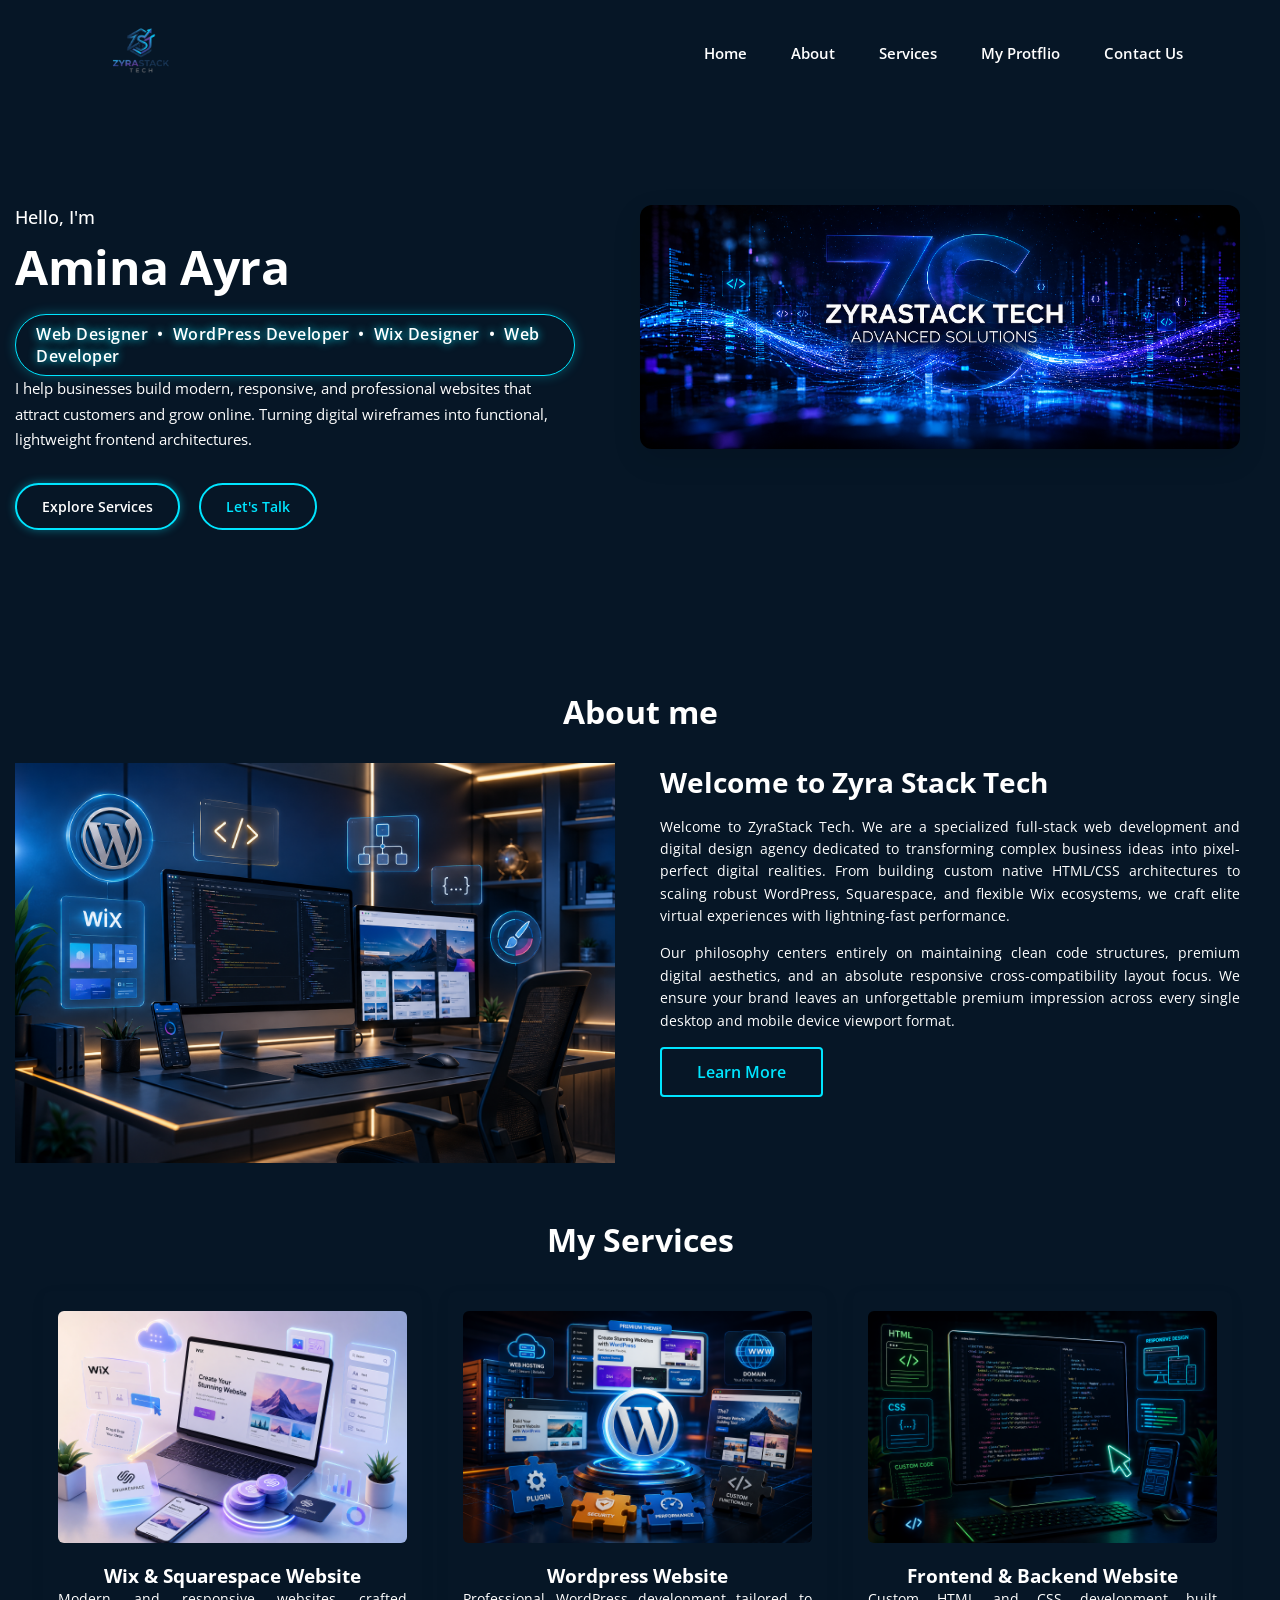
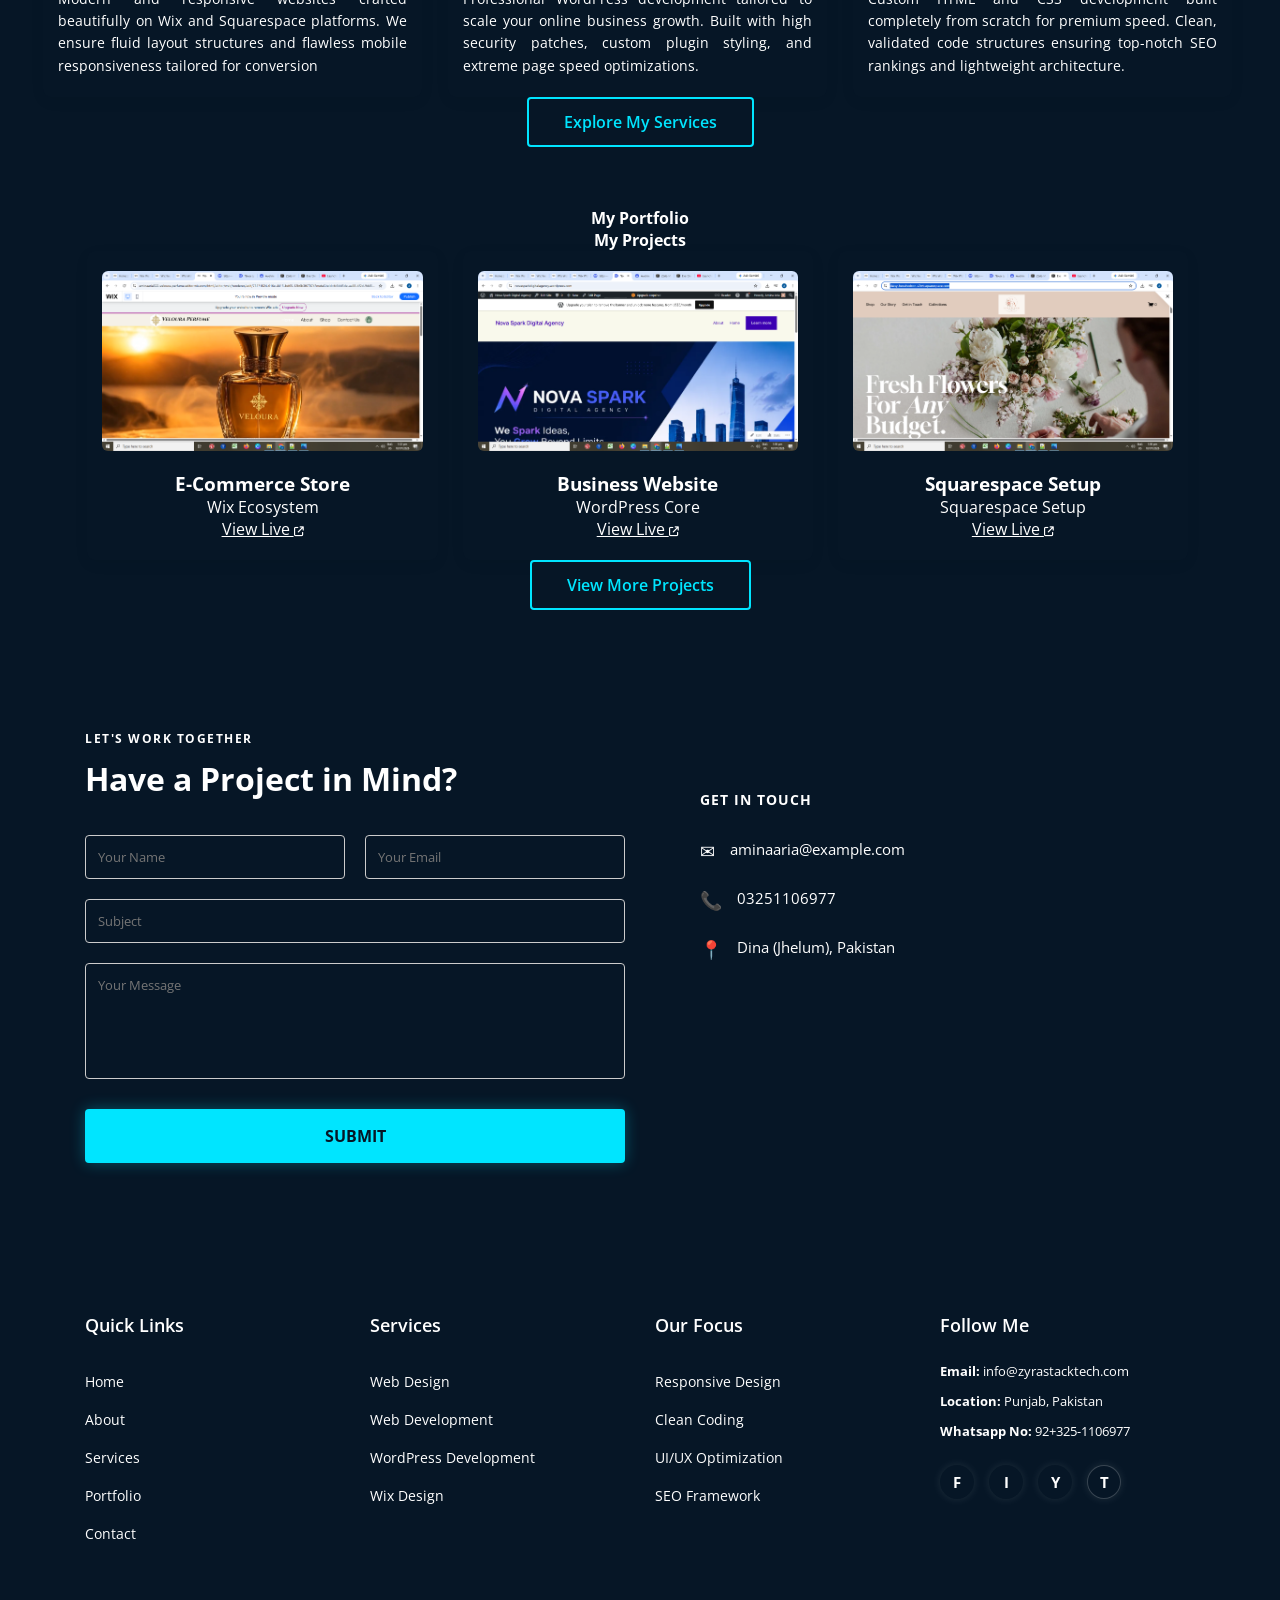
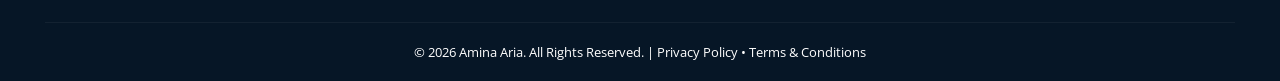
==== index.html @ ef93464f "Add files via upload" ====
<!DOCTYPE html>
<html>
<head>
<!-- Google Fonts Link for Open Sans -->
<link rel="preconnect" href="https://fonts.googleapis.com">
<link rel="preconnect" href="https://fonts.gstatic.com" crossorigin>
<link href="https://fonts.googleapis.com/css2?family=Open+Sans:ital,wght@0,300..800;1,300..800&display=swap" rel="stylesheet">
    <meta charset="UTF-8">
    <meta name="viewport" content="width=device-width, initial-scale=1.0">
	<link rel="stylesheet" href="https://cdnjs.cloudflare.com/ajax/libs/font-awesome/6.2.1/css/all.min.css">
    <title>ZyraStack Tech</title>
  
    <link rel="stylesheet" href="CSS/style.css">
</head>
<body>

    <!-- ...Header... -->
    <header>
        <div class="logo">
            <img src="images/logo.png" alt="ZyraStack Tech" height="120">
        </div>
        <nav>
        <div class="nav-links" id="navLinks" >
<i class="fas fa-times" onclick="hideMenu()"></i>
            <ol>
                <li><a href="index.html">Home</a></li>
                <li><a href="About .html">About</a></li>
                <li><a href="My Services.html">Services</a></li>
				<li><a href="My Protflio.html">My Protflio</a></li>
                <li><a href="Contact Us.html">Contact Us</a></li>
            </ol>
			</div>
		<i class="fa-solid fa-bars"onclick="showMenu()"></i>
        </nav>
    </header>
	
    <!-- ...Header... -->
	
	<!--...Homepage...-->
	
	<section id="home" class="hero-section container">
    <div class="row">
        <!-- Left Side: Professional Bio & Intro -->
        <div class="col-6 hero-text-block">
            <h5 class="greet-text">Hello, I'm</h5>
            <h1 class="brand-title">Amina Ayra</h1>
           <p class="neon-tag">Web Designer &nbsp;&bull;&nbsp; WordPress Developer &nbsp;&bull;&nbsp; Wix Designer &nbsp;&bull;&nbsp; Web Developer</p>
            
            <p class="hero-desc">I help businesses build modern, responsive, and professional websites that attract customers and grow online. Turning digital wireframes into functional, lightweight frontend architectures.</p>
            
            <div class="hero-btn-group">
                <a href="My Services.html" class="btn-primary">Explore Services</a>
                <a href="Contact Us" class="btn-secondary">Let's Talk</a>
            </div>
        </div>
        
        <!-- Right Side: Big Tech Banner Image -->
        <div class="col-6 hero-image-block">
            <img class="img-responsive hero-banner-img" src="images/banner.jpg" alt="ZyraStack Tech Premium Grid Graphic">
        </div>
    </div>
</section>




	
	
	
<!--    My About Section    -->
<section class="about-section container">
    <h1 class="heading text-center">About me</h1> <!-- Sir jaisa center-aligned heading -->
    
    <div class="row">
        <!-- Left Side: Image Column -->
        <div class="col-6">
            <img class="img-responsive" src="images/About.jpg" alt="About ZyraStack Tech">
        </div>
        
        <!-- Right Side: Content Column -->
        <div class="col-6 about-content">
            <h3>Welcome to Zyra Stack Tech</h3>
            <p>Welcome to ZyraStack Tech. We are a specialized full-stack web development and digital design agency dedicated to transforming complex business ideas into pixel-perfect digital realities. From building custom native HTML/CSS architectures to scaling robust WordPress, Squarespace, and flexible Wix ecosystems, we craft elite virtual experiences with lightning-fast performance.</p>
            <p>Our philosophy centers entirely on maintaining clean code structures, premium digital aesthetics, and an absolute responsive cross-compatibility layout focus. We ensure your brand leaves an unforgettable premium impression across every single desktop and mobile device viewport format.</p>
			<a href="About .html" class="btn-secondary">Learn More</a>
        </div>
    </div>
</section>







<!-- My Services Section -->
<section class="services-section container">
    <h1 class="heading text-center">My Services</h1> <!-- Sir jaisa center-aligned heading -->
    
    <div class="row">
	<div class="container">
        <!-- Card 1: Custom Code -->
        <div class="col-4 text-center">
            <img class="img-responsive" src="images/S1.jpg" alt="Wix & Squarespace">
			<h3>Wix & Squarespace Website</h3>
            <p>Modern and responsive websites crafted beautifully on Wix and Squarespace platforms. We ensure fluid layout structures and flawless mobile responsiveness tailored for conversion</p>
        </div>
        
        <!-- Card 2: WordPress -->
        <div class="col-4 text-center">
            <img class="img-responsive" src="images/S2.jpg" alt="WordPress">
			<h3>Wordpress Website</h3>
            <p>Professional WordPress development tailored to scale your online business growth. Built with high security patches, custom plugin styling, and extreme page speed optimizations.</p>
        </div>
        
        <!-- Card 3: Squarespace -->
        <div class="col-4 text-center">
            <img class="img-responsive" src="images/S3.jpg" alt="HTML & CSS">
			<h3>Frontend & Backend Website</h3>
           <p>Custom HTML and CSS development built completely from scratch for premium speed. Clean, validated code structures ensuring top-notch SEO rankings and lightweight architecture.</p>
		     <!-- Centered Button under Services Grid -->

  

        </div>
		
		  <div class="button-center-wrapper">
    <a href="My Services.html" class="btn-group">Explore My Services</a>
</div>
		
		
		
		
		
		<!-- My Protflio Section -->
<section class="Protflio-section container">
   <section class="Portfolio-section container" style="margin-top: 60px;">
    <h1 class="text-center" style="color: #0B1B4F; font-weight: 700; margin-bottom: 0;">My Portfolio</h1>
    <h4 class="portfolio-sub-project-heading text-center">My Projects</h4

<!-- Aapki portfolio cards ki grid yahan aayegi -->

<!-- Centered Button under Portfolio Grid -->

    <div class="row">
	<div class="container">
        <!-- Card 1: Custom Code -->
        <div class="col-4 text-center">
            <img class="img-responsive" src="images/C2.jpg" alt="Wix & Squarespace">
			<h3>E-Commerce Store</h3>
           <span class="project-tech-tag">Wix Ecosystem</span>
                    <div>
                        <a href="https://aminaaria322.wixsite.com/veloura-perfume" target="_blank" class="view-project-link">View Live <i class="fa-solid fa-arrow-up-right-from-square" style="font-size: 10px;"></i></a>
                    </div>
        </div>
        
        <!-- Card 2: WordPress -->
        <div class="col-4 text-center">
            <img class="img-responsive" src="images/C9.jpg" alt="WordPress">
			<h3>Business Website</h3>
           <span class="project-tech-tag">WordPress Core</span>
                    <div>
                        <a href="https://novasparkdigitalagency.wordpress.com/" target="_blank" class="view-project-link">View Live <i class="fa-solid fa-arrow-up-right-from-square" style="font-size: 10px;"></i></a>
                    </div>
        </div>
        
        <!-- Card 3: Squarespace -->
        <div class="col-4 text-center">
            <img class="img-responsive" src="images/Flower" alt="HTML & CSS">
			<h3>Squarespace Setup</h3>
            <span class="project-tech-tag">Squarespace Setup</span>
                    <div>
                        <a href="https://daisy-hexahedron-s2wt.squarespace.com/" target="_blank" class="view-project-link">View Live <i class="fa-solid fa-arrow-up-right-from-square" style="font-size: 10px;"></i></a>
                   
				   </section>
 <div class="button-center-wrapper" >
        <a href="My Protflio.html" class="btn-group">View More Projects</a>
    </div>
	
	
	<section class="home-contact-section-wrapper">
    <div class="container" style="max-width: 1140px; margin: 0 auto; padding: 0 15px;">
        <div class="wireframe-row-container">
            
            <div class="wireframe-col-6">
                <h5 style="letter-spacing: 1.5px; font-size: 12px; margin-bottom: 10px;">LET'S WORK TOGETHER</h5>
                <h2 style="font-size: 32px; font-weight: 700; margin-top: 0; margin-bottom: 35px;">Have a Project in Mind?</h2>
                
                <form>
                    <div style="display: flex; gap: 20px; margin-bottom: 20px;">
                        <input type="text" class="wireframe-form-input" placeholder="Your Name" required style="width: 50%; padding: 12px; border-radius: 4px;">
                        <input type="email" class="wireframe-form-input" placeholder="Your Email" required style="width: 50%; padding: 12px; border-radius: 4px;">
                    </div>
                    
                    <div style="margin-bottom: 20px;">
                        <input type="text" class="wireframe-form-input" placeholder="Subject" style="width: 100%; padding: 12px; border-radius: 4px; box-sizing: border-box;">
                    </div>
                    
                    <div style="margin-bottom: 25px;">
                        <textarea class="wireframe-form-input" placeholder="Your Message" rows="5" required style="width: 100%; padding: 12px; border-radius: 4px; box-sizing: border-box; resize: none;"></textarea>
                    </div>
                    
                     <button type="submit" class="neon-glow-submit">submit</button>
                </form>
            </div>
            
            <div class="wireframe-col-6" style="padding-left: 60px; padding-top: 60px;">
                <h4 style="letter-spacing: 1px; font-size: 14px; margin-bottom: 30px;">GET IN TOUCH</h4>
                
                <div style="display: flex; align-items: flex-start; margin-bottom: 25px; gap: 15px;">
                    <div style="font-size: 18px;">✉</div>
                    <div class="info-details">
                        <p style="margin: 0; font-size: 15px;">aminaaria@example.com</p>
                    </div>
                </div>
                
                <div style="display: flex; align-items: flex-start; margin-bottom: 25px; gap: 15px;">
                    <div style="font-size: 18px;">📞</div>
                    <div class="info-details">
                        <p style="margin: 0; font-size: 15px;">03251106977</p>
                    </div>
                </div>
                
                <div style="display: flex; align-items: flex-start; margin-bottom: 25px; gap: 15px;">
                    <div style="font-size: 18px;">📍</div>
                    <div class="info-details">
                        <p style="margin: 0; font-size: 15px;">Dina (Jhelum), Pakistan</p>
                    </div>
                </div>
            </div>
            
        </div>
    </div>
</section>
	
	
	
	
	<!--start footer-->
	<footer>
   <footer class="wireframe-tutorial-footer">
    <div class="inner-container">
        
        <div class="footer-custom-row">
            
            <div class="footer-col-3">
                <h3>Quick Links</h3>
                <ul class="footer-menu-links">
                    <li><a href="index.html">Home</a></li>
                    <li><a href="About Us.html">About</a></li>
                    <li><a href="My Services.html">Services</a></li>
                    <li><a href="My Protflio.html">Portfolio</a></li>
                    <li><a href="Contact Us.html">Contact</a></li>
                </ul>
            </div>
            
            <div class="footer-col-3">
                <h3>Services</h3>
                <ul class="footer-menu-links">
                    <li><a href="My Services.html">Web Design</a></li>
                    <li><a href="My Services.html">Web Development</a></li>
                    <li><a href="My Services.html">WordPress Development</a></li>
                    <li><a href="My Services.html">Wix Design</a></li>
                </ul>
            </div>
            
            <div class="footer-col-3">
                <h3>Our Focus</h3>
                <ul class="footer-menu-links">
                    <li><a href="#">Responsive Design</a></li>
                    <li><a href="#">Clean Coding</a></li>
                    <li><a href="#">UI/UX Optimization</a></li>
                    <li><a href="#">SEO Framework</a></li>
                </ul>
            </div>
            
            <div class="footer-col-3 contact-social-pane">
                <h3>Follow Me</h3>
                
                <p><b>Email:</b> <a href="mailto:info@zyrastacktech.com">info@zyrastacktech.com</a></p>
                <p><b>Location:</b> Punjab, Pakistan</p>
				<p><b>Whatsapp No: </b>92+325-1106977</p>
                
                <div class="social-icons-wrapper">
                    <a href="https://www.facebook.com/" target="_blank" class="social-icon facebook">F</a>
                    <a href="https://www.instagram.com/" target="_blank" class="social-icon instagram">I</a>
                    <a href="https://www.youtube.com/" target="_blank" class="social-icon youtube">Y</a>
                    <a href="https://www.tiktok.com/" target="_blank" class="social-icon tiktok">T</a>
                </div>
            </div>
            
        </div> </div>
</footer>

<div class="base-copyright-strip text-center">
    <div class="container">
        <p>&copy; 2026 Amina Aria. All Rights Reserved. | <a href="#">Privacy Policy</a> &bull; <a href="#">Terms & Conditions</a></p>
    </div>
</div>
	
	
	</footer>

    <!--...end footer...-->
	
	
	
   <script>
   var navLinks =document.getElementById("navLinks");
   function showMenu () {
   navLinks.style.left = "0";
   }
    function hideMenu () {
   navLinks.style.left = "-200px";
   }
  </script>

</body>
</html>
---- CSS/style.css ----
* {
     background-color: #061626 !important;
            color: #ffffff !important;
    margin: 0;
    padding: 0;
	font-family:'Open Sans', sans serif;
    box-sizing: border-box;
}
header {
    display: flex;
    padding: 15px 6%;
    justify-content: space-between;
    align-items: center;
}

.logo img {
    height: 70px;
    width: auto;
}

.nav-links {
    flex: 1;
    text-align: right;
}

.nav-links ol li {
    list-style: none;
    display: inline-block;
    padding: 8px 20px;
}

.nav-links ol li a {
    color: #0B1B4F;
    text-decoration: none;
    font-size: 15px;
    font-weight: 600;
}

/* FIX: Desktop par dono icons ko complete hide kar diya */
header .fa-bars, 
header .fa-times {
    display: none;
}

.hero-section {
    padding: 100px 0 60px 0;
    overflow: hidden;
    clear: both;
    background: #ffffff;
}

.hero-text-block {
    text-align: left;
    padding-right: 40px;
    box-sizing: border-box;
}

.greet-text {
    font-size: 18px;
    color: #666;
    margin-bottom: 5px;
    font-weight: 500;
}

.brand-title {
    font-size: 48px;
    color: #0B1B4F;
    margin: 0 0 15px 0;
    font-weight: 700;
    letter-spacing: -0.5px;
}


.neon-tag {
    display: inline-block;
    padding: 8px 20px;
    background: rgba(0, 229, 255, 0.1);
    border: 1.5px solid #00e5ff;
    color: #00e5ff;
    border-radius: 50px;
    text-shadow: 0 0 8px #00e5ff;
    box-shadow: 0 0 12px rgba(0, 229, 255, 0.3);
    font-weight: 600;
    letter-spacing: 0.5px;
}
.hero-desc {
    font-size: 15px;
    color: #555;
    line-height: 1.7;
    margin-bottom: 30px;
}

/* Hero Actions Button Group */
.hero-btn-group a {
    text-decoration: none;
    padding: 12px 25px;
    font-size: 14px;
    font-weight: 600;
    border-radius: 30px;
    display: inline-block;
    margin-right: 15px;
    transition: all 0.3s ease;
}

.btn-primary {
    background: #00e5ff;
    color: white !important;
    border: 2px solid #00e5ff;
    font-weight: 700;
    transition: all 0.3s ease;
    box-shadow: 0 0 10px rgba(0, 229, 255, 0.4);
}
.btn-primary:hover {
    background: transparent;
    color: #00e5ff !important;
    box-shadow: 0 0 20px #00e5ff;
}
.btn-primary:active {
    transform: scale(0.95);
    background: #00b3c0;
}

/* Second Button: Let's Talk (Elegant Border with Neon Hover) */
.btn-secondary {
     background: transparent;
    color: #00e5ff !important;
    text-align: center;
    text-decoration: none;
    border: 2px solid #00e5ff;
    padding: 12px 35px;
    border-radius: 4px;
    font-weight: 600;
    transition: all 0.3s ease;
    display: inline-block;
}
.btn-secondary:hover {
    background: #00e5ff;
    color: #020b14 !important;
    box-shadow: 0 0 20px #00e5ff; 
}
.btn-secondary:active {
    transform: scale(0.95);
}

/* Right Column Image Controls */
.hero-image-block {
    box-sizing: border-box;
}

.hero-banner-img {
    width: 100%;
    height: auto;
    border-radius: 12px;
    box-shadow: 0 10px 30px rgba(0,0,0,0.1);
}




.heading {
    margin-top: 50px;
    margin-bottom: 30px;
    font-size: 32px;
    color: #0B1B4F;
}

/* ==================== ABOUT SECTION GRID FIX ==================== */
.about-section {
    margin-top: 50px;
    margin-bottom: 50px;
    overflow: hidden; /* Elements ko screen se bahar bikharne se rokne ke liye */
    clear: both;
}

/* Global Grid System Setup for Custom Layouts */
.col-6 {
    float: left;
    width: 48%; /* 48% width + 4% gap = 100% split layout */
    margin-right: 2%;
    box-sizing: border-box;
}

/* Last column ka margin clear karne ke liye */
.row .col-6:last-child {
    margin-right: 0;
}

/* Content formatting adjustments */
.about-content {
    text-align: left;
    padding-left: 20px;
}

.about-content h3 {
    font-size: 28px;
    color: #0B1B4F;
    margin-top: 0;
    margin-bottom: 15px;
}

.about-content p {
    font-size: 14px;
    color: #333;
    line-height: 1.6;
    margin-bottom: 15px;
    text-align: justify; /* Sides se text aligned rahega */
}
.about-section-wrapper {
    background-color:  #061626!important;
    color: #0B1B4F;
    padding: 80px 0;
}

.about-title-block h5 {
    color: #00e5ff;
    font-size: 14px;
    letter-spacing: 2px;
    text-transform: uppercase;
    margin: 0 0 10px 0;
}

.about-title-block h2 {
    color: #0B1B4F;
    font-size: 34px;
    margin: 0 0 40px 0;
}

.about-img-box img {
    width: 100%;
    border-radius: 12px;
    box-shadow: 0 8px 24px rgba(11,27,79,0.08);
}

.about-content-box h3 {
    color: #0B1B4F;
    font-size: 26px;
    margin-top: 0;
}

.about-content-box p {
    color: #555;
    line-height: 1.7;
    font-size: 15px;
}
.services-section .col-4 {
    display: inline-block;
    vertical-align: top;
    width: 31%; /* Yeh width teeno cards ko desktop par ek hi line mein arrange kar degi */
    margin-bottom: 20px;
    box-sizing: border-box;
    padding:0  20px;
}
.services-section .col-4 {
    float: left;
    width: 31%; /* 31% width + margins mil kar perfect 100% space banayenge */
    margin: 0 1.1%; /* Cards ke beech ka horizontal gap */
    box-sizing: border-box;
    padding: 20px 15px;
    background: #fff; /* Clean white block background */
    border-radius: 8px;
    box-shadow: 0 4px 15px rgba(0,0,0,0.05); /* Soft premium shadow effect */
}

.services-section .col-4 img {
    width: 100%;
    height: auto;
    border-radius: 6px;
    margin-bottom: 20px;
    display: block;
}

.services-section .col-4 p {
    font-size: 14px;
    color: black;
    line-height: 1.6;
    text-align: justify; /* Text sides se bikhra hua nahi lagega */
}
.services-action-wrapper {
    text-align: center;
    width: 100%;
    margin-top: 45px;
    clear: both;
}
.btn-group {
    background: transparent;
    color: #00e5ff !important;
    text-align: center;
    text-decoration: none;
    border: 2px solid #00e5ff;
    padding: 12px 35px;
    border-radius: 4px;
    font-weight: 600;
    transition: all 0.3s ease;
    display: inline-block;
}
.btn-group:hover {
    background: #00e5ff;
    color: #020b14 !important;
    box-shadow: 0 0 20px #00e5ff;
}
.btn-group:active {
    transform: scale(0.95);
}
/* ==================== AMINA'S LAYOUT FIXES ==================== */

/* Buttons Core Wrapper Configuration */
.button-center-wrapper {
    display: block;
    width: 100%;
    text-align: center;
    margin: 40px 0;
    clear: both; /* Yeh pichle section ke floats ko break karega */
}


/* Services Section: Light Off-White / Grey */
.services-section-wrapper {
    background-color: #f8f9fa !important;
    color: #0B1B4F;
    padding: 80px 0;
}

/* Portfolio Section: Clean White */
.portfolio-section-wrapper {
    background-color: #ffffff !important;
    color: #0B1B4F;
    padding: 80px 0;
}

/* Home Page Contact Section: Dark Navy Blue (Direct Emphasis Match) */
.home-contact-section-wrapper {
    background-color: #061626   !important;
    color: #ffffff;
    padding: 80px 0;
}

/* Text adjustments inside Dark Contact Section */
.home-contact-section-wrapper h2, 
.home-contact-section-wrapper h5, 
.home-contact-section-wrapper p,
.home-contact-section-wrapper .info-details p {
    color: #ffffff !important;
}

.home-contact-section-wrapper .wireframe-form-input {
    background-color: #ffffff;
    color: #333333;
    border: 1px solid #cccccc;
}

/* Universal Layout Container Classes */
.wireframe-row-container {
    display: flex;
    flex-wrap: wrap;
    margin-right: -15px;
    margin-left: -15px;
}

.wireframe-col-6 {
    flex: 0 0 50%;
    max-width: 50%;
    padding: 0 15px;
    box-sizing: border-box;
}
/* Updated Button Styles */
 .neon-glow-submit {
            width: 100% !important;
            padding: 16px;
            background: #00e5ff !important;
            border: none !important;
            border-radius: 4px;
            color: #061626 !important;
            font-size: 16px;
            font-weight: 700;
            text-transform: uppercase;
            cursor: pointer;
            box-shadow: 0 0 15px rgba(0, 229, 255, 0.3);
        }

/* ==================== WIREFRAME TUTORIAL 4-COLUMN FOOTER SYSTEM ==================== */
.wireframe-tutorial-footer {
    background-color:#061626  ; /* Purereplication from tutorial class image snap */
    padding: 70px 0;
    color: #ffffff;
    display: block;
    clear: both;
    box-sizing: border-box;
}

.wireframe-tutorial-footer .inner-container {
    max-width: 1140px;
    margin: 0 auto;
    padding: 0 15px;
}

/* Base ROW alignment structure matching services row logic */
.footer-custom-row {
    display: flex;
    flex-wrap: wrap;
    margin-right: -15px;
    margin-left: -15px;
}

/* Standard Column Sizing: col-3 = 25% width for 4 columns */
.footer-col-3 {
    flex: 0 0 25%;
    max-width: 25%;
    padding: 0 15px;
    box-sizing: border-box;
    text-align: left; /* Ensuring left alignment for structure */
}

/* Footer Typography & Spacing Rules */
.wireframe-tutorial-footer h3 {
    font-size: 18px;
    font-weight: 600;
    margin-top: 0;
    margin-bottom: 25px;
    color: #ffffff;
}

.footer-menu-links {
    list-style: none;
    padding: 0;
    margin: 0;
}

.footer-menu-links li {
    padding: 8px 0; /* Exact matching line spacing from tutorial view */
}

.footer-menu-links li a {
    color: rgba(255, 255, 255, 0.85);
    text-decoration: none;
    font-size: 14px;
    transition: color 0.3s ease;
}

.footer-menu-links li a:hover {
    color: #00e5ff; /* Sleek cyan response on hover */
}

/* Contact & Social Interaction Pane Styles */
.contact-social-pane p {
    font-size: 13px;
    color: rgba(255, 255, 255, 0.7);
    margin-top: 0;
    margin-bottom: 12px;
}

.contact-social-pane p a {
    color: rgba(255, 255, 255, 0.7);
    text-decoration: none;
}

.contact-social-pane p a:hover {
    color: #ffffff;
}

/* Social Media Glowing Icons Wrapper */
.social-icons-wrapper {
    margin-top: 25px;
    display: flex;
    gap: 15px; /* Spacing between icons */
}

.social-icon {
    width: 34px;
    height: 34px;
    display: flex;
    align-items: center;
    justify-content: center;
    border-radius: 50%; /* Modern circle shape for texture */
    font-weight: bold;
    font-size: 15px;
    text-decoration: none !important;
    transition: all 0.3s ease;
    box-shadow: 0 0 10px rgba(255, 255, 255, 0.1);
}

.social-icon:hover {
    transform: translateY(-3px); /* Subtle hover animation */
}

/* Social Icon Color Palette Matching Brand Context */
.facebook { background-color: #3b5998; color: #fff; }
.instagram { background-color: #c13584; color: #fff; }
.youtube { background-color: #ff0000; color: #fff; }
.tiktok { background-color: #000000; color: #fff; border: 1px solid rgba(255,255,255,0.2); }

.social-icon.facebook:hover, 
.social-icon.instagram:hover,
.social-icon.youtube:hover {
    box-shadow: 0 0 20px rgba(0, 229, 255, 0.5); /* Cyan glow from brand logo */
}

/* BASE COPYRIGHT STRIPLINE */
.base-copyright-strip {
    background-color: #023047;
    padding: 20px 0;
    color: rgba(255, 255, 255, 0.6);
    font-size: 13px;
    border-top: 1px solid rgba(255, 255, 255, 0.05);
    clear: both;
}

.base-copyright-strip a {
    color: rgba(255, 255, 255, 0.6);
    text-decoration: none;
}

.base-copyright-strip a:hover {
    color: #ffffff;
}

/* RESPONSIVE Compatibility for Mobile (Vertical Stack) */
@media (max-width: 768px) {
    .footer-col-3 {
        width: 100% !important;
        max-width: 100% !important;
        float: none !important;
        text-align: center !important;
        padding: 0;
        margin-bottom: 30px;
    }
    
    .social-icons-wrapper {
        justify-content: center;
    }
}

/* Absolute Positioning & Base Utility Fixes */
.text-center {
    text-align: center !important;
}

/* Copyright Base Strip Line */
.copyright-footer-strip {
    background-color: #1a0033;
    padding: 20px 0;
    color: #ffffff;
    margin-top: 50px;
    clear: both;
}
/* Custom utility tag for text centering */
.text-center {
    text-align: center;
}
.img-responsive{
max-width:100%;
height:auto;
}
	.container{
	padding-left:15px;
	padding-right:15px;
	margin-left:auto;
	margin-right:auto;
}
 @media (max-width: 700px) {
	 
	 .col-6 {
        width: 100% !important;
        float: none !important;
        margin-right: 0 !important;
        margin-bottom: 20px;
    }
    .about-content {
        padding-left: 0;
        text-align: center;
    }
	 
	 .services-section {
        width: 90%;
    }
    
    /* Mobile par cards ko standard stack kar diya, horizontal nahi */
    .services-section .col-4 {
        width: 100% !important;
        float: none !important;
        display: block !important;
        margin-bottom: 30px !important;
        padding: 0 15px;
    }
	.fa-bars {
		position:absolute;
		right:10px;
		top:36px;
		font-size:22px;
		color:#0B1B4F;
	}
		
    .hero-section {
        padding: 50px 0;
    }
    .hero-text-block {
        padding-right: 0;
        text-align: center;
        margin-bottom: 40px;
    }
    .hero-btn-group a {
        margin: 5px;
    }
.logo {
    text-align: left;
 
	}
.logo img {
        height: 60px !important; /* HTML ki height="120" ko override karke half kar dega */
        width: auto;
    }
.nav-links ol li {
        display: block;
        padding: 15px 25px;
    }

    .nav-links {
        position: absolute;
        background: #0B1B4F;
        height: 100vh;
        width: 200px;
        top: 0;
        left: -200px; /* Hidden state by default */
        text-align: left;
        z-index: 15;
        transition: 0.5s; /* Drawer slide in/out transition */
    }

    .nav-links ol {
        padding-top: 60px;
    }

    .nav-links ol li a {
        color: #ffffff;
        font-size: 16px;
    }

    /* Mobile par Bars Icon active kiya */
    header .fa-bars {
        display: block !important;
        position: absolute;
        right: 20px;
        top: 35px;
        font-size: 24px;
        color: #0B1B4F;
        cursor: pointer;
    }

    /* Mobile par Cross Icon active kiya */
    .nav-links .fa-times {
        display: block !important;
        position: absolute;
        top: 20px;
        right: 20px;
        font-size: 22px;
        color: #ffffff;
        cursor: pointer;
    }

	/* Grid system */
.col-1 { width: 8.33%; }
.col-2 { width: 16.66%; }
.col-3 { width: 25%; }
.col-4 { width: 33.33%; }
.col-5 { width: 41.66%; }
.col-6 { width: 50%; }
.col-7 { width: 58.33%; }
.col-8 { width: 66.66%; }
.col-9 { width: 75%; }
.col-10 { width: 83.33%; }
.col-11 { width: 91.66%; }
.col-12 { width: 100%; }
/* Grid system */

.row::after {
    content: "";
    clear: both;
    display: table;
}

[class*="col-"] {
        width: 100% !important;
        float: none !important;
        display: block !important;
        margin-bottom: 40px !important;
    }

.container{
	padding-left:15px;
	padding-right:15px;
	margin-left:auto;
	margin-right:auto;
}
@media (min-width: 768px) {
    .container {
        width: 750px;
    }
}

@media (min-width: 992px) {
    .container {
        width: 970px;
    }
}

@media (min-width: 1200px) {
    .container {
        width: 1170px;
    }
/*Grid system */
.heading{
	text-align:center;
}
.img-responsive{
max-width:100%;
height:auto;
}
/* ==================== AMINA'S MASTER GRID & BRANDING SYSTEM ==================== */

/* Clearfix helper to prevent element dropping */
.row::after {
    content: "";
    clear: both;
    display: table;
}

.col-6 {
    width: 50%;
    float: left;
    box-sizing: border-box;
    padding: 15px;
}

.col-3 {
    width: 25%;
    float: left;
    box-sizing: border-box;
    padding: 12px;
}

/* --- Professional About Section Styling --- */


/* --- Fixed Services & Grid Layout --- */
.services-section-wrapper {
    padding: 80px 0;
    background: #ffffff;
}

.service-card-box {
    background: #ffffff;
    border: 1px solid #eef2f5;
    padding: 30px 20px;
    border-radius: 8px;
    text-align: center;
    transition: transform 0.3s ease, box-shadow 0.3s ease;
    box-shadow: 0 4px 15px rgba(0,0,0,0.02);
}

.service-card-box:hover {
    transform: translateY(-5px);
    box-shadow: 0 10px 25px rgba(11,27,79,0.08);
}

.service-card-box .icon {
    font-size: 36px;
    margin-bottom: 15px;
    display: inline-block;
}

.service-card-box h4 {
    color: #0B1B4F;
    font-size: 18px;
    margin: 0 0 12px 0;
}

.service-card-box p {
    color: #666;
    font-size: 14px;
    line-height: 1.6;
    margin: 0;
}
.btn-group{
	background: #0B1B4F ;
    color:  #fff;
	text-align: center;
	text-decoration:none;
    border: 2px solid #0B1B4F;
	
}
.btn-group:hover {
    background: #0B1B4F;
    color: #fff;
	text-align: center;
	border-color: #00e5ff;
	position:center;


/* Clean Portfolio Grid System */
.portfolio-section-clean {
    padding: 80px 0;
    font-family: 'Open Sans', sans-serif;
    background-color: #ffffff; /* Homepage theme ke mutabik badal sakte hain */
}
.portfolio-title-block {
    text-align: center;
    margin-bottom: 45px;
}
.portfolio-title-block p {
    font-size: 14px;
    letter-spacing: 2px;
    text-transform: uppercase;
    color: #777;
    margin-bottom: 5px;
}
.portfolio-title-block h2 {
    font-size: 36px;
    font-weight: 800;
    color: #111;
    margin-top: 0;
}
.portfolio-grid-wireframe {
    display: grid;
    grid-template-columns: repeat(auto-fit, minmax(300px, 1fr));
    gap: 30px;
    max-width: 1200px;
    margin: 0 auto;
    padding: 0 20px;
}
.portfolio-card-wireframe {
    background: #ffffff;
    border: 1px solid #e2e8f0;
    border-radius: 6px;
    overflow: hidden;
    text-align: center;
    padding-bottom: 20px;
    transition: transform 0.3s ease;
}
.portfolio-card-wireframe:hover {
    transform: translateY(-5px);
}
.portfolio-img-container {
    width: 100%;
    height: 200px;
    background: #f7fafc;
    border-bottom: 1px solid #e2e8f0;
}
.portfolio-img-container img {
    width: 100%;
    height: 100%;
    object-fit: cover;
}
.portfolio-meta-info {
    padding: 20px 15px 10px 15px;
}
.portfolio-meta-info h3 {
    font-size: 18px;
    font-weight: 700;
    margin: 0 0 5px 0;
    color: #2d3748;
}
.portfolio-meta-info p {
    font-size: 14px;
    color: #718096;
    margin: 0 0 15px 0;
}
.live-link-btn {
    font-size: 13px;
    font-weight: 600;
    color: #3182ce;
    text-decoration: none;
    display: inline-flex;
    align-items: center;
    gap: 5px;
}
.live-link-btn:hover {
    text-decoration: underline;
}
/* ==================== AMINA'S ELITE DARK MODE CUSTOMIZATION ==================== */

/* 1. Global Section Background Base Override */
.about-section-wrapper, 
.home-contact-section-wrapper {
    background-color: #061626 !important; /* Premium luxury dark blue */
    padding: 90px 0;
    display: block;
    clear: both;
    box-sizing: border-box;
    border: none !important; /* Removes unwanted top/bottom lines completely */
}

/* 2. Heading Beautiful Decoration (Hero Style Matching) */
.premium-deco-heading {
    color: #ffffff !important;
    font-size: 36px;
    font-weight: 700;
    position: relative;
    display: inline-block;
    margin-bottom: 35px;
    padding-bottom: 12px;
}

/* Bottom beautiful neon tracking line decoration */
.premium-deco-heading::after {
    content: '';
    position: absolute;
    bottom: 0;
    left: 0;
    width: 60px; /* Custom decorative underline width */
    height: 3px;
    background: linear-gradient(90deg, #00e5ff, #ffffff); /* Smooth neon gradient accent */
    border-radius: 2px;
}

/* Subtitles or mini tracking heads */
.premium-sub-badge {
    color: #00e5ff !important; /* Cyan pop highlight */
    font-size: 13px;
    font-weight: 700;
    letter-spacing: 2px;
    text-transform: uppercase;
    margin-bottom: 8px;
    display: block;
}

/* 3. Ghost White Premium Buttons System */
.btn-ghost-white {
    display: inline-block;
    background: transparent !important;
    color: #ffffff !important;
    border: 2px solid #ffffff !important;
    padding: 12px 35px;
    font-size: 15px;
    font-weight: 600;
    border-radius: 30px; /* Pill curved texture */
    text-decoration: none !important;
    cursor: pointer;
    transition: all 0.3s ease-in-out;
}

.btn-ghost-white:hover {
    background-color: #ffffff !important;
    color: #061626 !important; /* Inverts color cleanly on hover */
    box-shadow: 0 0 15px rgba(255, 255, 255, 0.3);
}

/* 4. Form Text Field Overhaul on Dark Theme */
.dark-theme-input {
    width: 100%;
    padding: 14px 16px;
    background-color: rgba(255, 255, 255, 0.08) !important; /* Sleek translucent white input container */
    color: #ffffff !important;
    border: 1px solid rgba(255, 255, 255, 0.2) !important;
    border-radius: 6px;
    font-size: 14px;
    box-sizing: border-box;
    transition: all 0.2s ease;
}

.dark-theme-input::placeholder {
    color: #cbd5e1 !important; /* Visible soft text placeholder */
    opacity: 0.8;
}

.dark-theme-input:focus {
    outline: none;
    border-color: #00e5ff !important;
    background-color: rgba(255, 255, 255, 0.15) !important;
}

/* ==================== 📱 SMART PHONE RESPONSIVE TRIMMING ==================== */
@media (max-width: 768px) {
    /* Completely removes right pane data on mobile screen views */
    .home-contact-section-wrapper .wireframe-col-6:last-child {
        display: none !important;
    }
    
    .home-contact-section-wrapper .wireframe-col-6:first-child {
        flex: 0 0 100% !important;
        max-width: 100% !important;
        width: 100% !important;
        padding: 0 15px !important;
    }
    
    .premium-deco-heading {
        font-size: 28px;
    }
}

/* Clean Footer Grid Engine */
.footer-custom-row {
    display: flex;
    flex-wrap: wrap;
    margin-right: -15px;
    margin-left: -15px;
}

.footer-custom-row .col-3 {
    flex: 0 0 25%;
    max-width: 25%;
    padding: 0 15px;
    box-sizing: border-box;
}

/* Responsive Footer Links */
.footer-menu {
    list-style: none;
    padding: 0;
    margin: 0;
}

.footer-menu li {
    margin-bottom: 10px;
}

.footer-menu li a {
    text-decoration: none;
    transition: color 0.2s ease;
}
.hero-desc {
    color: #e2e8f0 !important; /* Soft white text */
}
.about-content h3, .about-content p {
    color: #e2e8f0 !important;
}
.about-section h1.heading {
    color: #ffffff !important;
}
#Hello\,_I\'m { /* Agar hello text par koi clear styling chahiye */
    color: #a0aec0;
}	
}
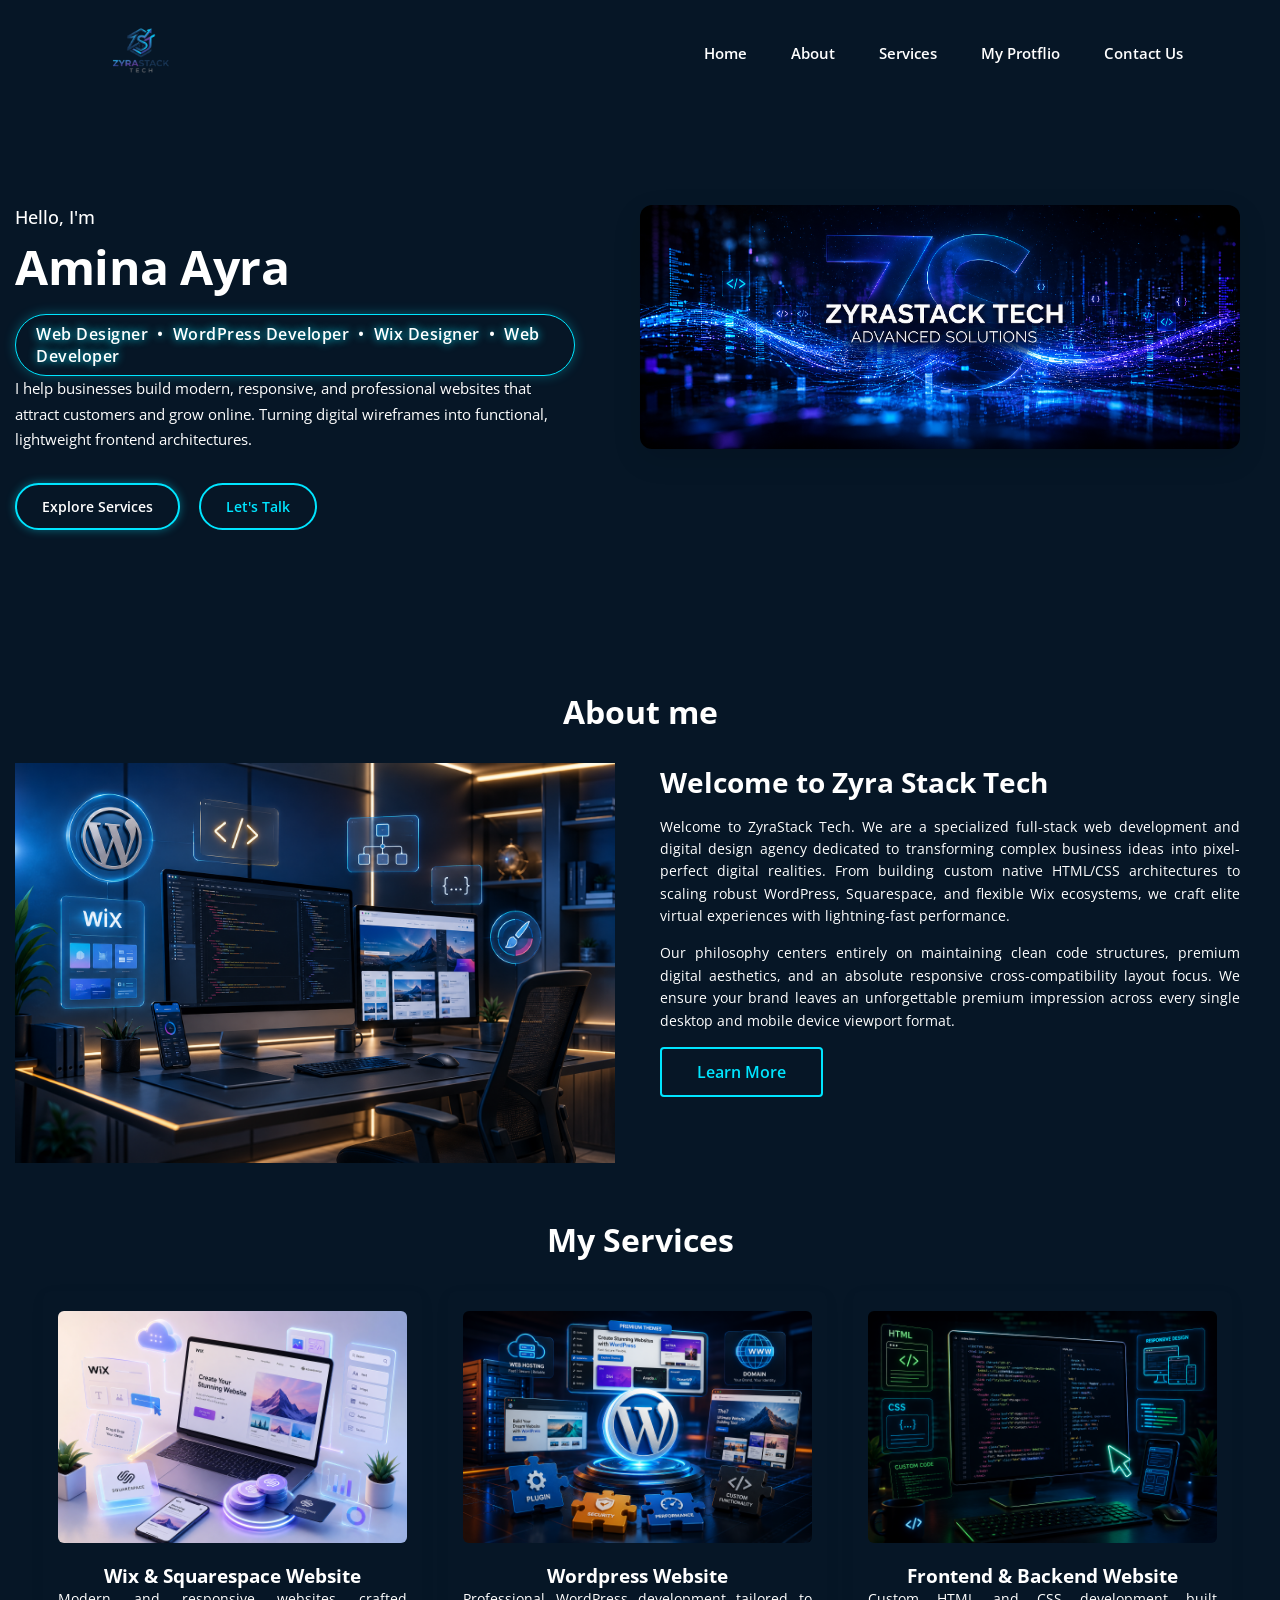
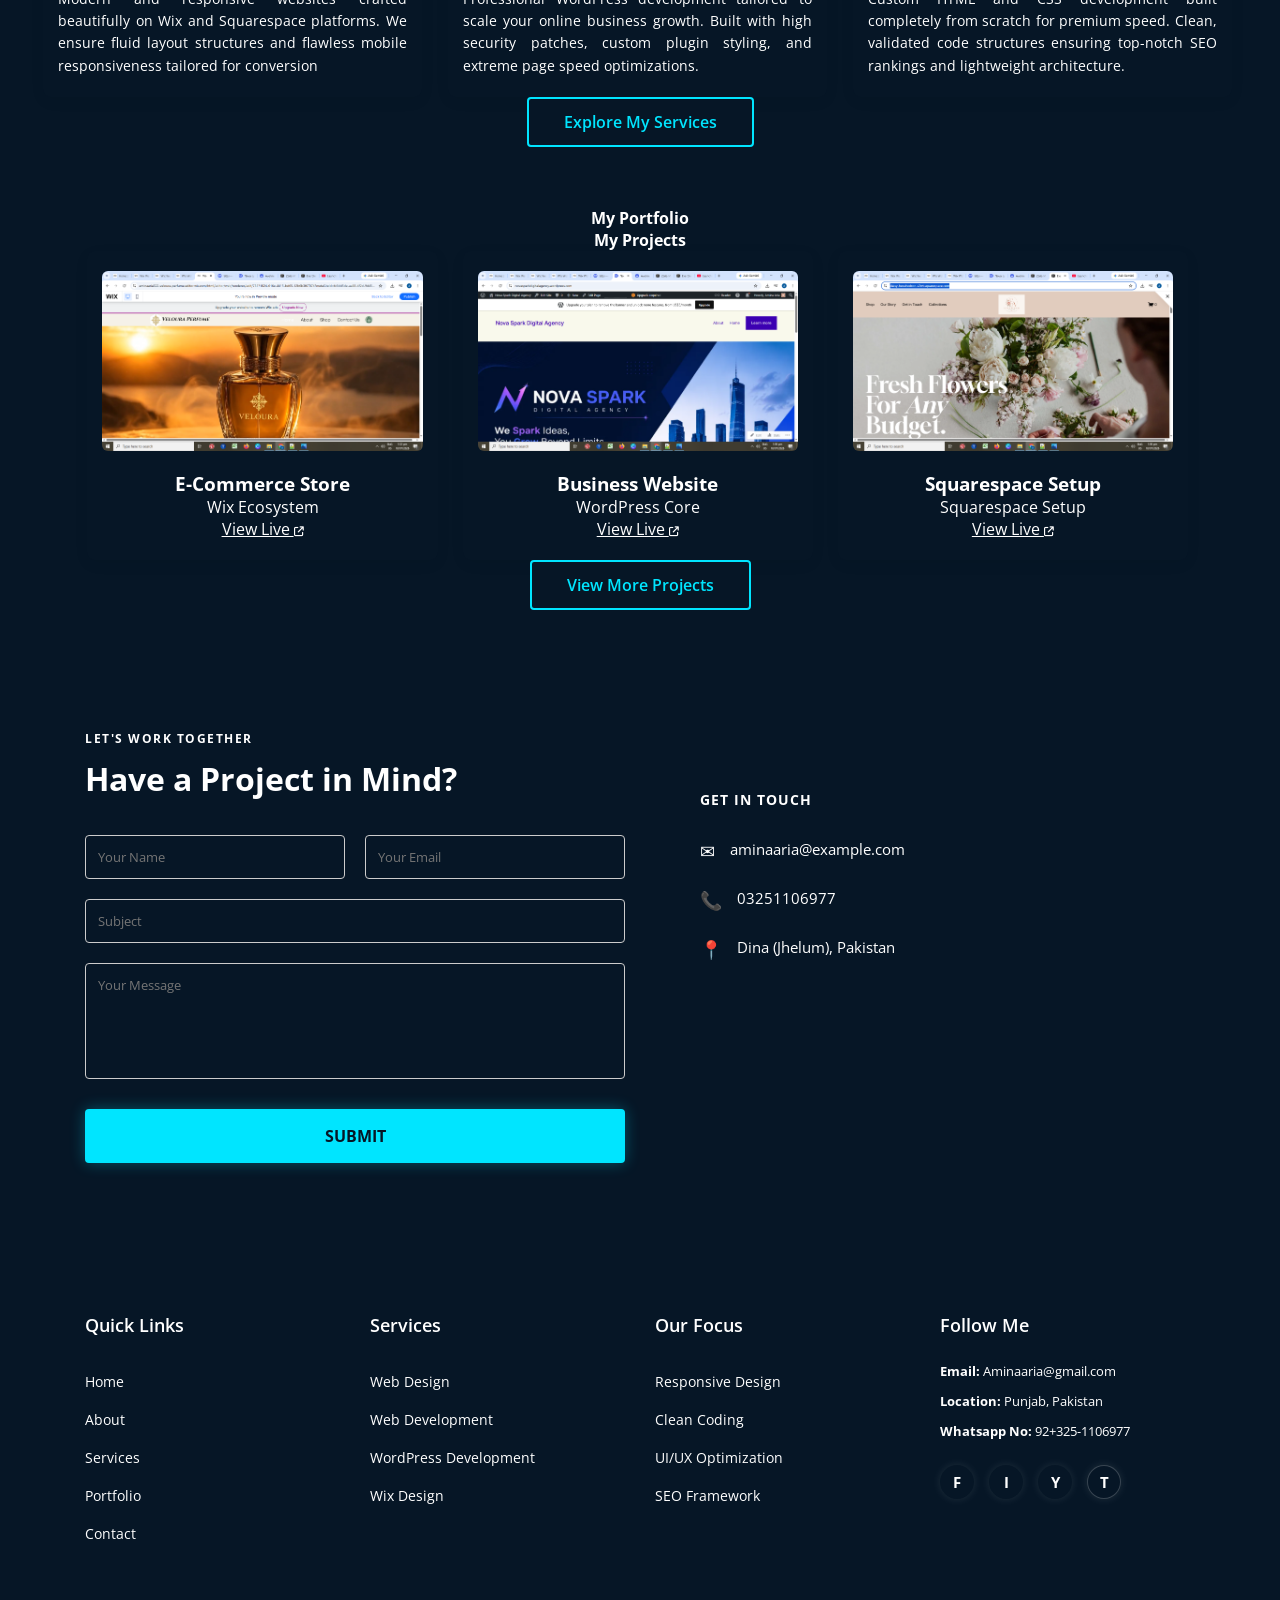
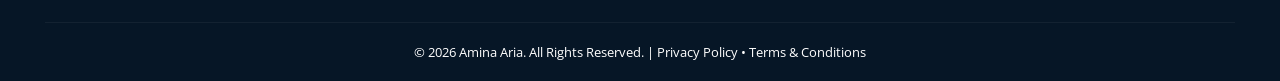
==== commit eee176f0: "Update index.html" ====
--- a/index.html
+++ b/index.html
@@ -277,7 +277,7 @@
             <div class="footer-col-3 contact-social-pane">
                 <h3>Follow Me</h3>
                 
-                <p><b>Email:</b> <a href="mailto:info@zyrastacktech.com">info@zyrastacktech.com</a></p>
+                <p><b>Email:</b> <a href="mailto:aminaaria322@gmail.com.com">Aminaaria@gmail.com</a></p>
                 <p><b>Location:</b> Punjab, Pakistan</p>
 				<p><b>Whatsapp No: </b>92+325-1106977</p>
                 
@@ -316,4 +316,4 @@
   </script>
 
 </body>
-</html>+</html>
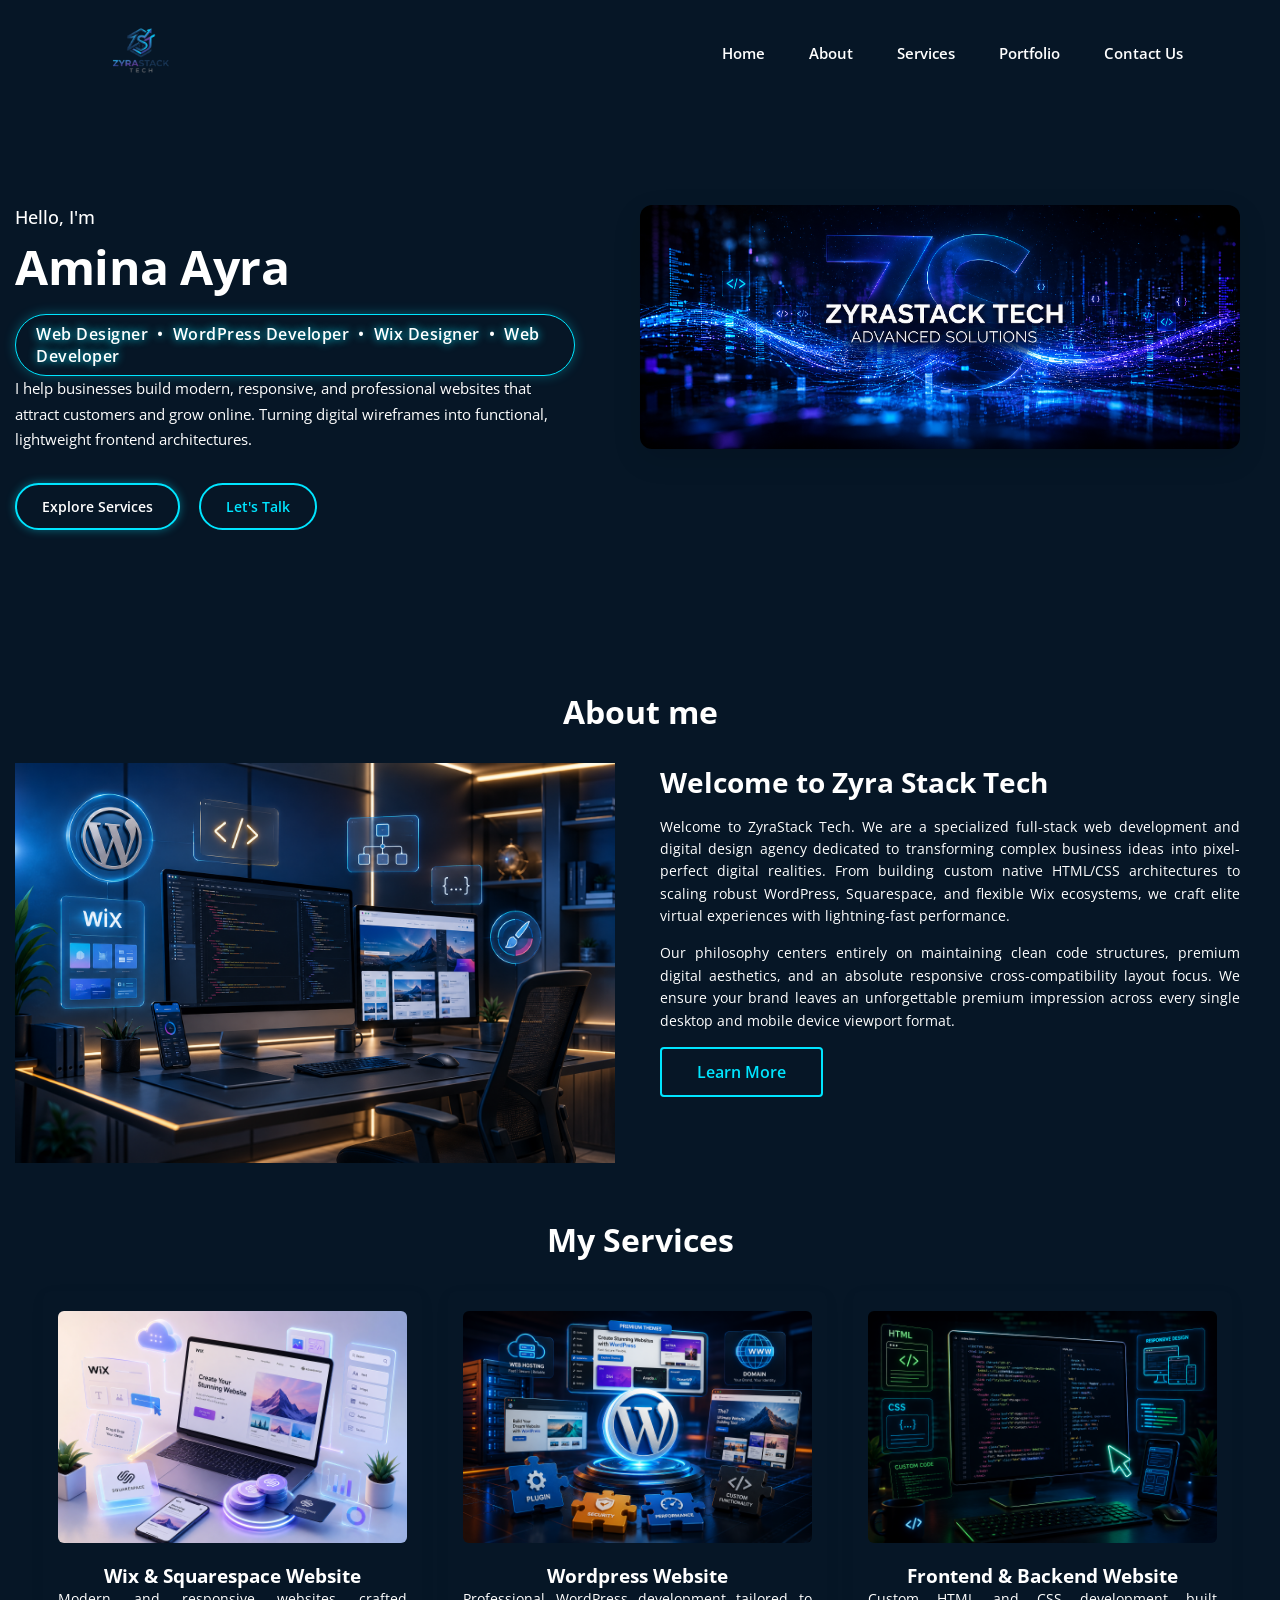
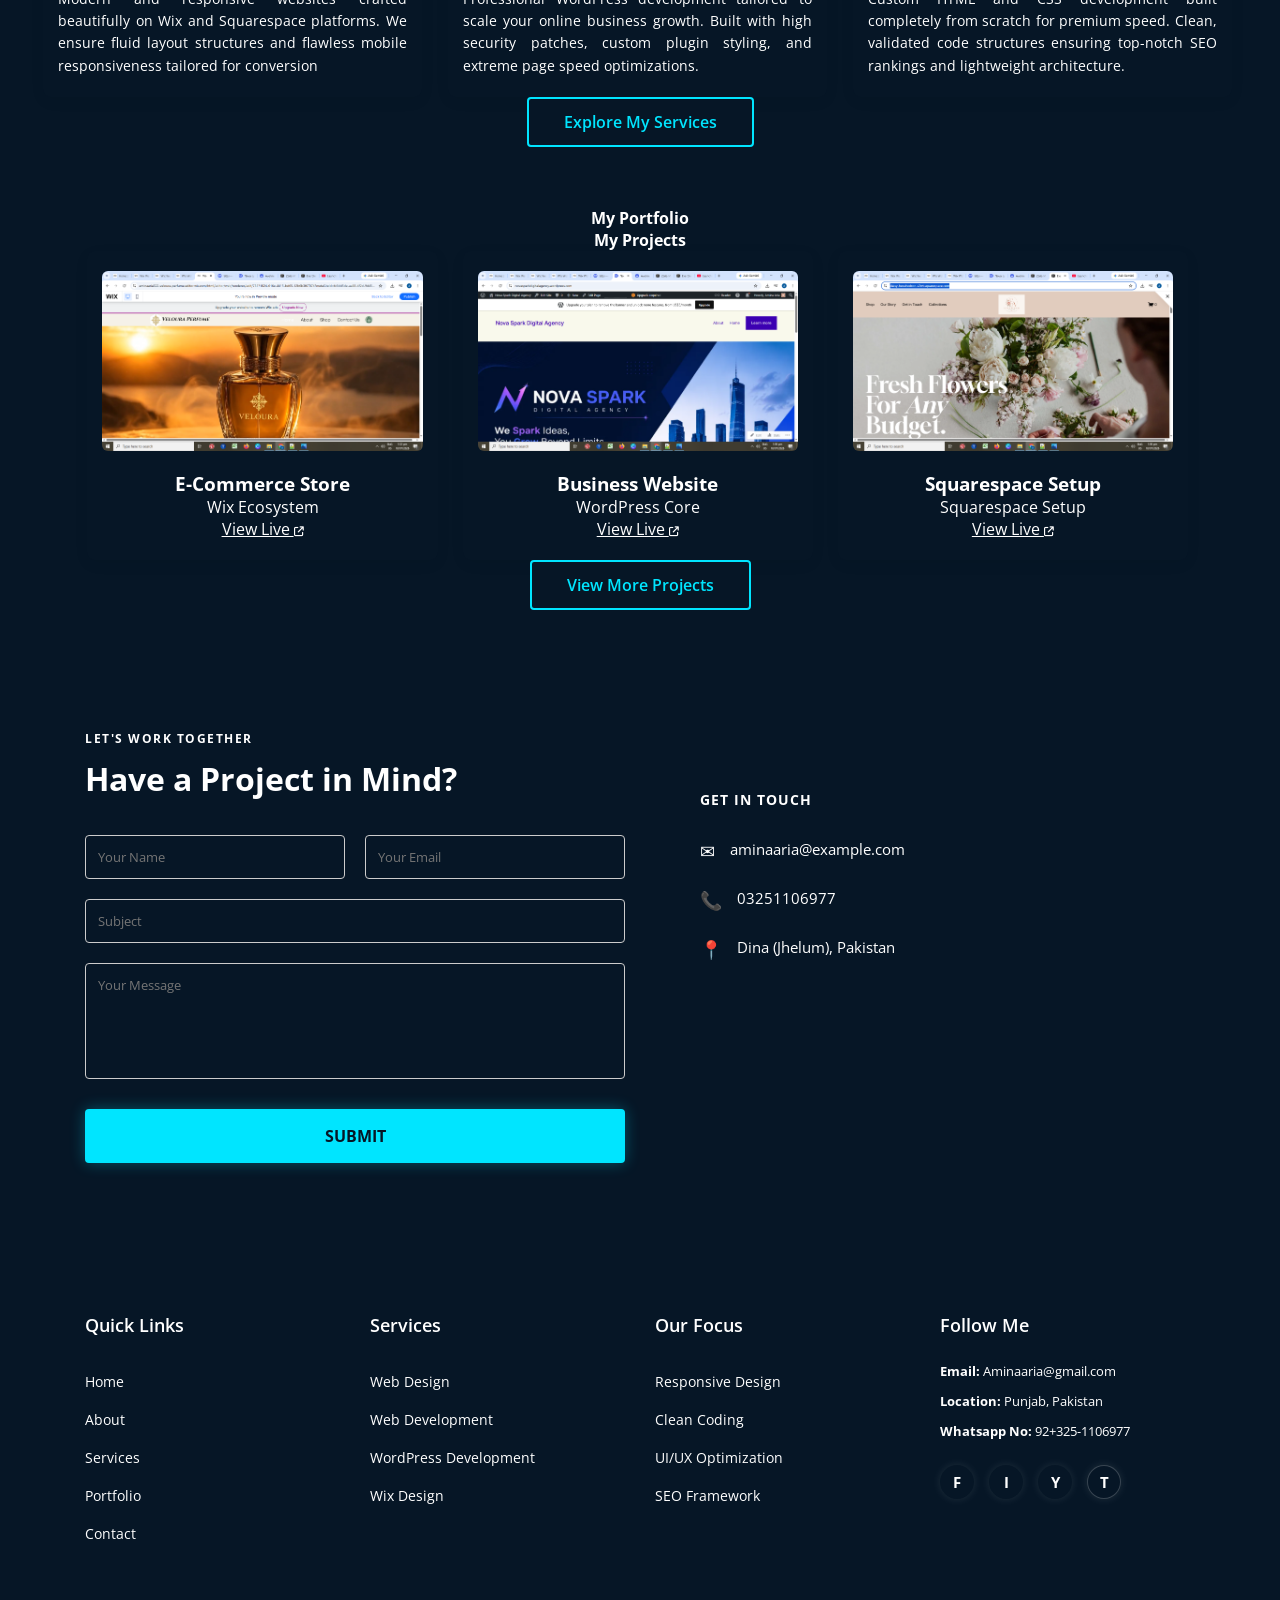
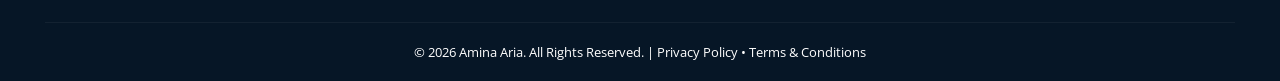
==== commit e6ab0fa6: "Update index.html" ====
--- a/index.html
+++ b/index.html
@@ -26,7 +26,7 @@
                 <li><a href="index.html">Home</a></li>
                 <li><a href="About .html">About</a></li>
                 <li><a href="My Services.html">Services</a></li>
-				<li><a href="My Protflio.html">My Protflio</a></li>
+				<li><a href="My Protflio.html">Portfolio</a></li>
                 <li><a href="Contact Us.html">Contact Us</a></li>
             </ol>
 			</div>
